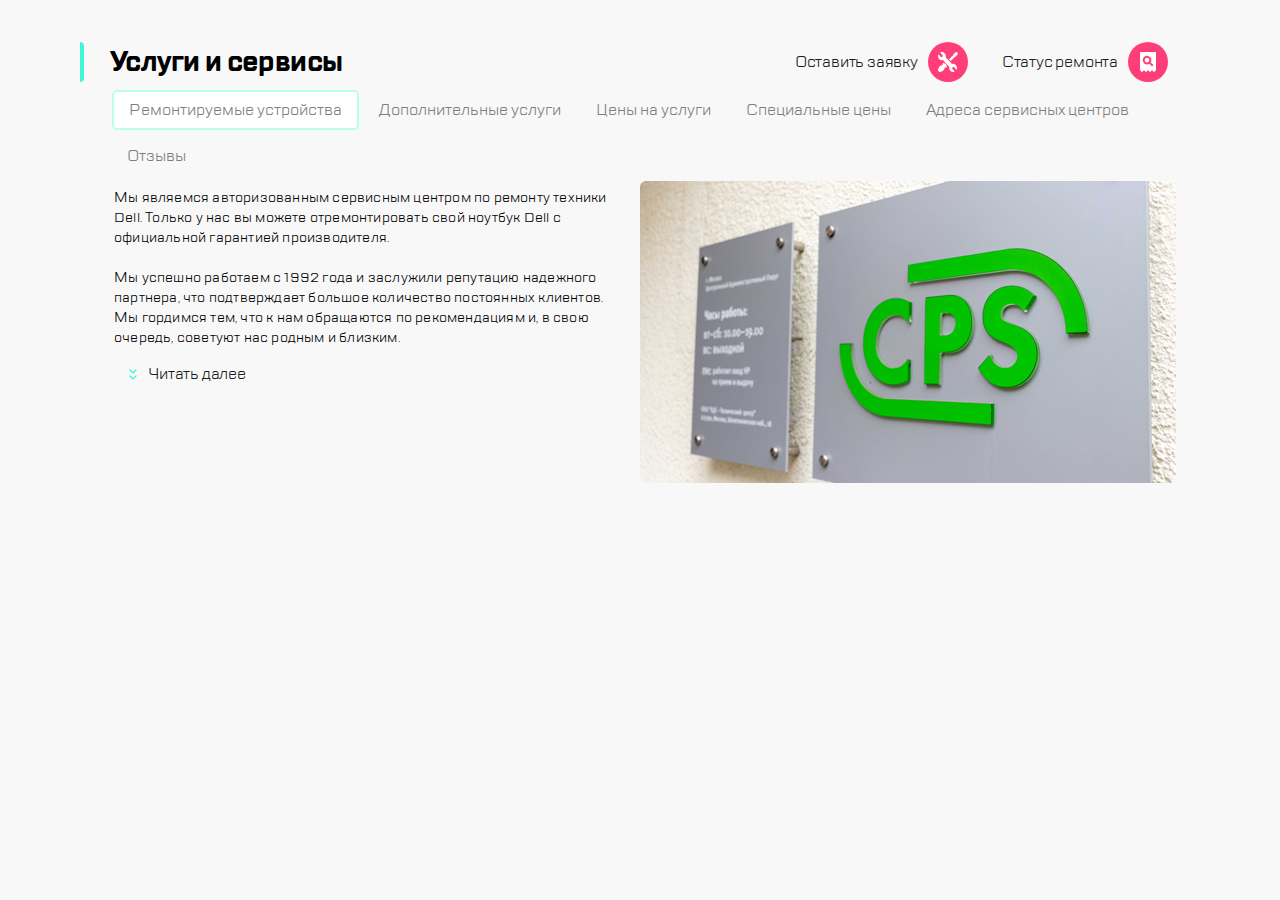
==== index.html @ e13e44ef "added aria-labels" ====
<!DOCTYPE html>
<html lang="ru">

<head>
  <meta charset="UTF-8">
  <meta name="viewport" content="width=device-width, initial-scale=1.0">
  <link rel="stylesheet" href="assets/styles.css">
  <link rel="stylesheet" media="screen and (max-width:767.98px)" href="assets/mobile.css">
  <link rel="stylesheet" media="screen and (min-width:768px) and (max-width:991.98px)" href="assets/tablet.css">
  <link rel="stylesheet" media="screen and (min-width:992px)" href="assets/laptop.css">
  <link rel="stylesheet" href="assets/mobile_menu.css">
  <title>Услуги и сервисы</title>
</head>

<body>
  <header>
    <nav class="nav">
      <div class="nav__left">
        <ul class="nav__list">
          <li class="nav__item">
            <a class="nav__link" aria-label="Меню" href="#"><i class="nav__icon nav__icon--burger"></i></a>
          </li>
          <li class="nav__item">
            <div class="nav__divider-img"></div>
          </li>
          <li class="nav__item">
            <a class="nav__link" href="#"><img class="nav__logo" src="img/logo.svg" alt="Логотип CPS"></a>
          </li>
        </ul>
      </div>
      <div class="nav__right">
        <ul class="nav__list">
          <li class="nav__item">
            <a class="nav__link" aria-label="Позвоните нам" href="#"><i class="nav__icon nav__icon--call"></i></a>
          </li>
          <li class="nav__item">
            <a class="nav__link" aria-label="Напишите нам" href="#"><i class="nav__icon nav__icon--chat"></i></a>
          </li>
          <li class="nav__item">
            <a class="nav__link" aria-label="Профиль пользователя" href="#"><i class="nav__icon  nav__icon--profile"></i></a>
          </li>
          <li class="nav__item">
            <div class="nav__divider-img"></div>
          </li>
          <li class="nav__item">
            <a class="nav__link" aria-label="Оставить заявку" href="#">
              <span class="nav__text">Оставить заявку</span>
              <i class="nav__icon nav__icon--repair"></i>
            </a>
          </li>
          <li class="nav__item">
            <a class="nav__link" aria-label="Статус ремонта" href="#">
              <span class="nav__text">Статус ремонта</span>
              <i class="nav__icon nav__icon--checkstatus"></i>
            </a>
          </li>
        </ul>
      </div>
    </nav>
    <div class="heading">
      <h1 class="heading__h1">Услуги и сервисы</h1>
    </div>
    <div class="scrollmenu">
      <a href="#" class="scrollmenu__item active">Ремонтируемые устройства</a>
      <a href="#" class="scrollmenu__item">Дополнительные услуги</a>
      <a href="#" class="scrollmenu__item">Цены на услуги</a>
      <a href="#" class="scrollmenu__item">Специальные цены</a>
      <a href="#" class="scrollmenu__item">Адреса сервисных центров</a>
      <a href="#" class="scrollmenu__item">Отзывы</a>
    </div>
  </header>
  <main>
    <article class="first-block">
      <div class="first-block__text">
        <p class="first-block__text1">Мы являемся авторизованным сервисным центром по ремонту техники Dell. Только у нас
          вы можете отремонтировать свой ноутбук Dell с официальной гарантией производителя.</p>
        <p class="first-block__text2">Мы успешно работаем с 1992 года и заслужили репутацию надежного партнера<span
            class="first-block__text3">, что подтверждает большое количество постоянных клиентов. Мы гордимся тем, что к
            нам обращаются по рекомендациям и, в свою очередь, советуют нас родным и близким.</span></p>
        <button class="first-block__button">
          <span class="first-block__arrow-icon">
          </span>
          <p class="first-block__read-more">Читать далее</p>
        </button>
      </div>
      <figure class="first-block__figure">
        <picture>
          <source srcset="img/office_mobile.webp" type="image/webp" media="(max-width:767.98px)">
          <source srcset="img/office_mobile.png" type="image/png" media="(max-width:767.98px)">
          <source srcset="img/office_tablet.webp" type="image/webp" media="(min-width:768px) and (max-width:991.98px)">
          <source srcset="img/office_tablet.png" type="image/png" media="(min-width:768px) and (max-width:991.98px)">
          <source srcset="img/office.webp" type="image/webp" media="(min-width:992px)">
          <source srcset="img/office.png" type="image/png" media="(min-width:992px)">
          <img class="first-block__image" src="img/office.png" alt="Офис CPS">
        </picture>
      </figure>
    </article>
  </main>
</body>

</html>
---- assets/styles.css ----
@font-face {
  font-family: 'TTLakes';
  src: url('../fonts/TTLakes-Regular.woff') format('woff');
  font-weight: normal;
  font-style: normal;
}

@font-face {
  font-family: 'TTLakes';
  src: url('../fonts/TTLakes-Bold.woff') format('woff');
  font-weight: bold;
  font-style: normal;
}

* {
  margin: 0;
  padding: 0;
  font-family: 'TTLakes', Arial, Helvetica, sans-serif;
}

html, body {
  background-color: #F8F8F8;
  height: 100%;
}

header,
main {
  position: relative;
  max-width: 1120px;
  margin: 0 auto;
}

/* Navigation */
.nav {
  height: 100%;
  display: flex;
  justify-content: space-between;
}

.nav__left,
.nav__right {
  width: 50%;
}

.nav__list {
  display: flex;
  align-items: center;
  list-style-type: none
}

.nav__link {
  padding: 0;
  text-decoration: none;
  display: flex;
}

.nav__icon {
  display: inline-block;
  width: 40px;
  height: 40px;
}

.nav__divider-img {
  background: url("../img/divider.svg") center no-repeat;
  width: 10px;
  height: 40px;
}

.nav__logo {
  width: 97px;
  height: auto;
}

/* Icons */
.nav__icon.nav__icon--burger {
  background-image: url('../img/burger.svg');
}

.nav__icon.nav__icon--call {
  background-image: url('../img/call.svg');
}

.nav__icon.nav__icon--chat {
  background-image: url('../img/chat.svg');
}

.nav__icon.nav__icon--checkstatus {
  background-image: url('../img/checkstatus.svg');
}

.nav__icon.nav__icon--profile {
  background-image: url('../img/profile.svg');
}

.nav__icon.nav__icon--repair {
  background-image: url('../img/repair.svg');
}

.nav__icon.nav__icon--search {
  background-image: url('../img/search.svg');
}

.nav__icon.nav__icon--x-burger {
  background-image: url('../img/x-burger.svg');
}

/* Heading */
.heading {
  height: 40px;
}

.heading__h1 {
  font-size: 28px;
  font-weight: bold;
  line-height: 40px;
  letter-spacing: -0.6px;
}

.heading__h1::before {
  display: inline-block;
  content: "";
  height: 40px;
  width: 4px;
  background-color: #41F6D7;
  position: absolute;
  left: 0;
  border-top-left-radius: 4px;
  border-bottom-left-radius: 4px;
  transform: rotate(180deg);
}

/* Scroll Menu */
.scrollmenu {
  position: relative;
}

.scrollmenu::-webkit-scrollbar {
  width: 0px;
  /* Chrome fix */
}

.scrollmenu__item {
  color: #7E7E82;
  display: inline-block;
  font-size: 16px;
  text-align: center;
  padding: 7px 15px;
  margin-right: 2px;
  text-decoration: none;
}

.scrollmenu__item.active {
  background-color: #FFF;
  border: 2px solid #B8FFEC;
  border-radius: 5px;
}

.scrollmenu::before, .scrollmenu::after {
  display: inline-block;
  position: fixed;
  content: "";
  top: 177px;
  right: 0;
  width: 24px;
  height: 40px;
  background: linear-gradient(to right, transparent, #F8F8F8) repeat-y;
}

.scrollmenu::before {
  left: 0;
  background: linear-gradient(to left, transparent, #F8F8F8) repeat-y;
}

/* First block */
.first-block__text {
  font-size: 14px;
  line-height: 20px;
  letter-spacing: 0.2px;
}

.first-block__button {
  background-color: #F8F8F8;
  border: none;
  display: flex;
  width: 132px;
  height: 24px;
  justify-content: space-evenly;
  align-items: flex-end
}

.first-block__arrow-icon {
  align-self: center;
  padding-inline: 7px;
  width: 8px;
  height: 11px;
  background-image: url("data:image/svg+xml,%3Csvg width='8' height='11' viewBox='0 0 8 11' fill='none' xmlns='http://www.w3.org/2000/svg'%3E%3Cpath fill-rule='evenodd' clip-rule='evenodd' d='M6.50008 0.500076L4.00008 3.00008L1.50008 0.500076C1.22393 0.223933 0.776218 0.223933 0.500076 0.500076C0.223933 0.776218 0.223933 1.22393 0.500075 1.50008L3.29297 4.29297C3.68349 4.68349 4.31666 4.68349 4.70718 4.29297L7.50008 1.50008C7.77622 1.22393 7.77622 0.776218 7.50008 0.500076C7.22393 0.223933 6.77622 0.223933 6.50008 0.500076ZM6.50008 6.50008L4.00008 9.00008L1.50008 6.50008C1.22393 6.22393 0.776218 6.22393 0.500076 6.50008C0.223933 6.77622 0.223933 7.22393 0.500075 7.50008L3.29297 10.293C3.68349 10.6835 4.31666 10.6835 4.70718 10.293L7.50008 7.50008C7.77622 7.22393 7.77622 6.77622 7.50008 6.50008C7.22393 6.22393 6.77622 6.22393 6.50008 6.50008Z' fill='%2341F6D7' /%3E%3C/svg%3E");
  background-size: contain;
  background-repeat: no-repeat;
  background-position: center;
  display: inline-block;
  /* background-color: #f3f;
  transform: rotate(180deg); */
}

.first-block__read-more, .sidebar__links a, .sidebar__button {
  font-size: 16px;
  line-height: 24px;
  letter-spacing: -0.2px;
  color: #1B1C21;
}

.first-block__image {
  width: 100%;
  aspect-ratio: 16/9;
  object-fit: cover;
}
---- assets/mobile.css ----
/* Navigation */
.nav__left {
  width: 55%;
}

.nav__right {
  width: 45%;
}

.nav__list {
  justify-content: space-evenly;
  align-items: center;
  height: 88px;
  box-shadow: 0px 2px 0px #D9FFF5;
  background-color: #FFF;
}

.nav__item {
  padding-top: 5px;
}

.nav__left .nav__list .nav__item:nth-child(2) {
  display: none;
}

.nav__right .nav__list .nav__item:nth-child(1),
.nav__right .nav__list .nav__item:nth-child(2),
.nav__right .nav__list .nav__item:nth-child(3) {
  display: none;
}

.nav__text {
  display: none;
}

/* Heading */
.heading {
  margin-top: 25px;
}

.heading__h1 {
  margin-left: 12px;
}

/* Scroll Menu */
.scrollmenu {
  overflow: auto;
  white-space: nowrap;
  margin-top: 24px;
  padding-left: 16px;
  scrollbar-width: none;
  /* Firefox fix*/
}

.scrollmenu__item {
  padding: 7px 14px;
}

/* First block */
.first-block {
  -webkit-margin-before: 8px;
}

.first-block__text {
  line-height: 18px;
  margin: 24px 16px;
  margin-bottom: 16px;
  -webkit-margin-before: 8px;
}

.first-block__button {
  margin: 14px 0;
}

.first-block__text2 {
  display: none;
}
---- assets/tablet.css ----
/* Navigation */

.nav__list {
  justify-content: flex-end;
  align-items: center;
  height: 88px;
  box-shadow: 0px 2px 0px #D9FFF5;
  background-color: #FFF;
  padding: 0 8px;
}

.nav__left .nav__list {
  justify-content: flex-start;
  padding-left: 24px;
}

.nav__item {
  padding-top: 5px;
  margin-right: 16px;
}

.nav__text {
  display: none;
}

/* Heading */
.heading {
  margin-top: 25px;
}

.heading__h1 {
  margin-left: 20px;
}

/* Scroll Menu */
.scrollmenu {
  overflow: auto;
  white-space: nowrap;
  margin-top: 32px;
  padding-left: 24px;
  scrollbar-width: none;  /* Firefox fix*/
}

/* First block */
.first-block {
  display: flex;
  justify-content: center;
  padding: 24px;
  -webkit-padding-before: 8px;
}

.first-block__text {
  display: flex;
  flex-direction: column;
  margin: 8px 48px;
  margin-left: 0;
  margin-bottom: 16px;
}

.first-block__button {
  margin: 8px 4px;
  order: 2;
}

.first-block__text1 {
  display: block;
  order: 0;
  margin-bottom: 20px;
}

.first-block__text2 {
  display: block;
  order: 1;
}

.first-block__text3 {
  display: none;
}

.first-block__figure {
  padding-top: 7px;
  min-width: 50%;
}

.first-block__image {
  border-radius: 6px;
  aspect-ratio: 5/3;
}
---- assets/laptop.css ----
/* Navigation */
.nav {
  width: 45%;
  justify-content: flex-end;
  align-items: center;
}

.nav__right {
  width: auto;
  position: absolute;
  right: 0px;
  top: 42px;
}

.nav__list {
  height: auto;
  padding: 0 8px;
}

.nav__right .nav__list {
  justify-content: flex-end;
  padding-left: 24px;
}

.nav__item {
  margin-right: 24px;
}

.nav__text {
  color: #1B1C21;
  font-size: 16px;
  line-height: 24px;
  letter-spacing: -0.2px;
  margin: auto 10px;
  text-align: right;
}

.nav__left {
  display: none;
}

.nav__right .nav__list .nav__item:not(:nth-child(5)):not(:nth-child(6)) {
  display: none;
}

/* Heading */
.heading {
  margin-top: 42px;
}

.heading__h1 {
  margin-left: 30px;
}

/* Scroll Menu */
.scrollmenu {
  margin-top: 8px;
  padding-left: 32px;
}

.scrollmenu::before, .scrollmenu::after {
  display: none;
}

.scrollmenu__item {
  margin-bottom: 8px;
}

.scrollmenu__item:last-child {
  margin-bottom: 0;
}

/* First block */
.first-block {
  display: flex;
  justify-content: center;
  padding: 0 24px;
}

.first-block__text {
  display: flex;
  flex-direction: column;
  margin: 14px 20px 16px 10px;
}

.first-block__button {
  margin: 14px 4px;
}

.first-block__text1 {
  display: block;
  margin-bottom: 20px;
}

.first-block__figure {
  padding-top: 7px;
  min-width: 50%;
}

.first-block__image {
  border-radius: 6px;
}
---- assets/mobile_menu.css ----
.sidebar {
  height: 100%;
  inset: 0 0;
  position: absolute;
  display: flex;
  flex-direction: column;
  justify-content: flex-start;
  width: 320px;
  background: #FFF;
  z-index: 2;
  box-shadow: 10px 0 40px #BBB;
  overflow-y: auto;
  scrollbar-width: none;  /* Firefox fix */
}

/* Scrollbar chrome fix */
.sidebar::-webkit-scrollbar {
  width: 0px;
}

.sidebar .nav__list {
  justify-content: flex-start;
  align-items: center;
  height: 88px;
  padding: 0 24px;
  background-color: #FFF;
  box-shadow: none;
}

.nav__icon:hover {
  filter: invert(1);
  transform: scale(1.1);
}

.nav__icon {
  transition: all 300ms ease-out;
}

.sidebar .nav__item.nav__item--moved-right {
  margin-left: auto;
  padding-right: 0;
}

.sidebar .nav__item {
  margin-right: 0;
  padding-top: 2px;
  padding-right: 16px;
}

.sidebar__links ul {
  padding: 16px 0px;
}

.sidebar__links a:hover {
  transform: translateX(8px) scale(1.1);
}

.sidebar__links a {
  display: inline-block;
  padding: 16px 24px;
  text-decoration: none;
  transition-duration: 300ms;
  transition-property: transform;
  transition-timing-function: ease-in-out;
}

.sidebar__links--active a {
  color: #7E7E82;
  position: relative;
  padding-left: 24px;
}

.sidebar__links--active a::before {
   content: "";
   display: inline-block;
   height: 32px;
   width: 4px;
   background-color:#41F6D7;
   position: absolute;
   left: 0;
   border-top-left-radius: 4px;
   border-bottom-left-radius: 4px;
   transform: rotate(180deg) translateY(4px);
 }

.sidebar__contacts {
  margin-top: auto;
  margin-bottom: 12px;
}

.sidebar .nav__list.sidebar__list {
  height: auto;
}

.sidebar__links.sidebar__links--mailto a {
  margin-top: 6px;
  padding: 10px 24px;
}

.sidebar__phone-num a:hover {
  transform: translateX(12px) scale(1.2);
}

.sidebar__phone-num a {
  color: #1B1C21;
  display: inline-block;
  font-size: 24px;
  font-weight: bold;
  line-height: 32px;
  letter-spacing: -0.6px;
  text-decoration: none;
  padding: 8px 24px;
  transition: transform 300ms ease-in-out;
}


.sidebar__button {
  padding: 28px 20px;
}

.sidebar__button li {
  display: inline-block;
  transition: transform 300ms ease;
}

.sidebar__button li:hover {
  transform: scale(1.3);
}

.sidebar__button button{
  border: none;
  color: #1B1C21;
  background-color: #FFF;
  padding: 3px;
  text-align: center;
  text-decoration: none;
  font-size: 16px;
  cursor: pointer;
}

.sidebar__button button[disabled] {
  color: grey;
  cursor: default;
}
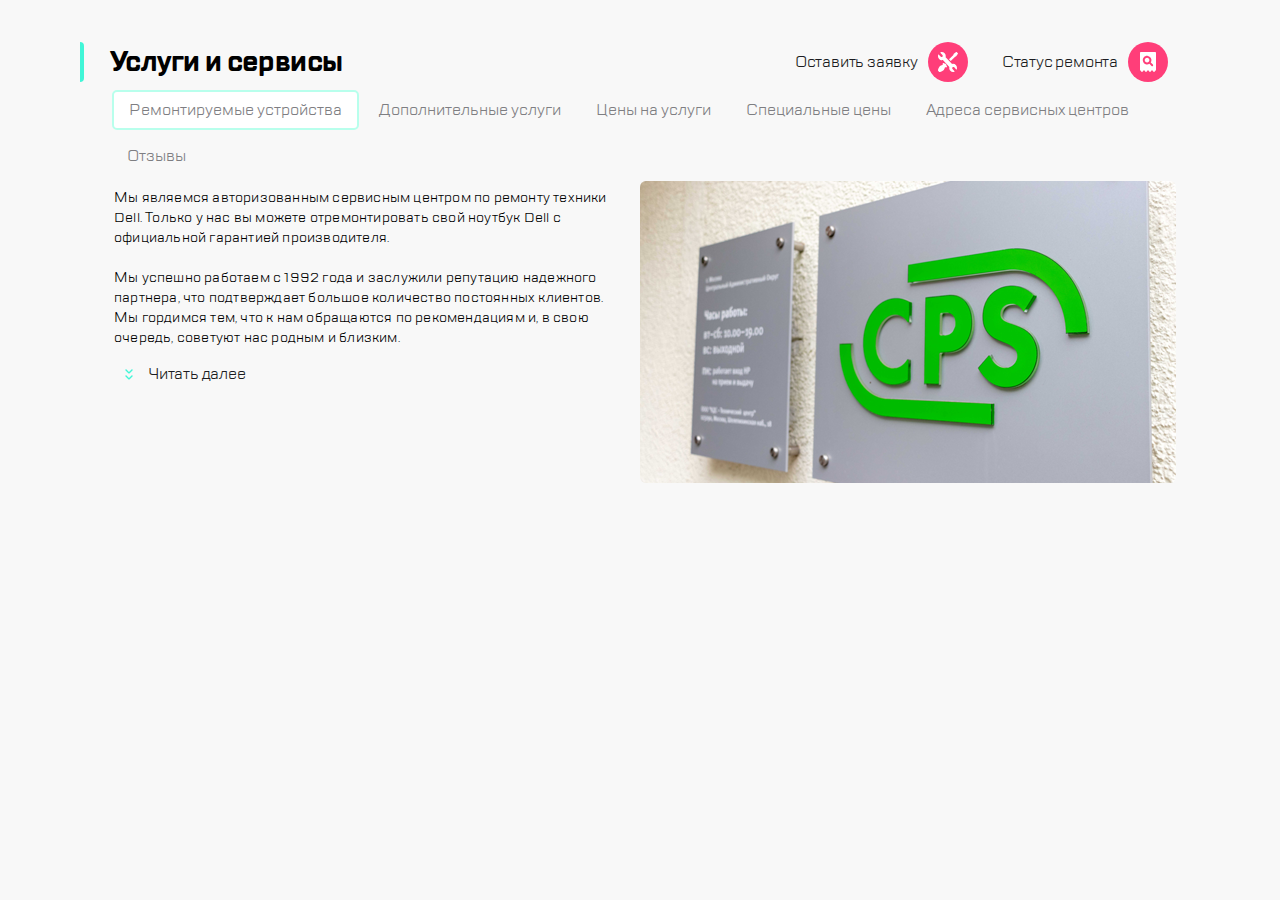
==== commit aa621fcc: "Practice 5.1.3 ready" ====
--- a/index.html
+++ b/index.html
@@ -3,12 +3,15 @@
 
 <head>
   <meta charset="UTF-8">
+  <meta http-equiv="X-UA-Compatible" content="IE=edge">
   <meta name="viewport" content="width=device-width, initial-scale=1.0">
-  <link rel="stylesheet" href="assets/styles.css">
-  <link rel="stylesheet" media="screen and (max-width:767.98px)" href="assets/mobile.css">
-  <link rel="stylesheet" media="screen and (min-width:768px) and (max-width:991.98px)" href="assets/tablet.css">
-  <link rel="stylesheet" media="screen and (min-width:992px)" href="assets/laptop.css">
-  <link rel="stylesheet" href="assets/mobile_menu.css">
+  <link rel="stylesheet" media="screen and (max-width:767.98px)"
+    href="https://cdn.jsdelivr.net/npm/swiper@11/swiper-bundle.min.css" />
+  <link rel="stylesheet" href="assets/styles.css" />
+  <link rel="stylesheet" media="screen and (max-width:767.98px)" href="assets/mobile.css" />
+  <link rel="stylesheet" media="screen and (min-width:768px) and (max-width:991.98px)" href="assets/tablet.css" />
+  <link rel="stylesheet" media="screen and (min-width:992px)" href="assets/laptop.css" />
+  <link rel="stylesheet" href="assets/mobile_menu.css" />
   <title>Услуги и сервисы</title>
 </head>
 
@@ -37,7 +40,8 @@
             <a class="nav__link" aria-label="Напишите нам" href="#"><i class="nav__icon nav__icon--chat"></i></a>
           </li>
           <li class="nav__item">
-            <a class="nav__link" aria-label="Профиль пользователя" href="#"><i class="nav__icon  nav__icon--profile"></i></a>
+            <a class="nav__link" aria-label="Профиль пользователя" href="#"><i
+                class="nav__icon  nav__icon--profile"></i></a>
           </li>
           <li class="nav__item">
             <div class="nav__divider-img"></div>
@@ -96,6 +100,9 @@
       </figure>
     </article>
   </main>
+  <script media="screen and (max-width:767.98px)"
+    src="https://cdn.jsdelivr.net/npm/swiper@11/swiper-bundle.min.js"></script>
+  <script src="assets/script.js"></script>
 </body>
 
 </html>--- a/assets/styles.css
+++ b/assets/styles.css
@@ -18,7 +18,8 @@
   font-family: 'TTLakes', Arial, Helvetica, sans-serif;
 }
 
-html, body {
+html,
+body {
   background-color: #F8F8F8;
   height: 100%;
 }
@@ -155,9 +156,10 @@
   border-radius: 5px;
 }
 
-.scrollmenu::before, .scrollmenu::after {
-  display: inline-block;
-  position: fixed;
+.scrollmenu::before,
+.scrollmenu::after {
+  display: inline-block;
+  position: sticky;
   content: "";
   top: 177px;
   right: 0;
@@ -178,17 +180,17 @@
   letter-spacing: 0.2px;
 }
 
-.first-block__button {
+.first-block__button, 
+.brands__button {
   background-color: #F8F8F8;
   border: none;
   display: flex;
   width: 132px;
   height: 24px;
-  justify-content: space-evenly;
-  align-items: flex-end
-}
-
-.first-block__arrow-icon {
+}
+
+.first-block__arrow-icon,
+.brands__arrow-icon {
   align-self: center;
   padding-inline: 7px;
   width: 8px;
@@ -198,19 +200,104 @@
   background-repeat: no-repeat;
   background-position: center;
   display: inline-block;
-  /* background-color: #f3f;
-  transform: rotate(180deg); */
-}
-
-.first-block__read-more, .sidebar__links a, .sidebar__button {
+}
+
+.first-block__read-more,
+.sidebar__links a,
+.sidebar__button,
+.brands__heading, 
+.brands__button-text {
   font-size: 16px;
   line-height: 24px;
   letter-spacing: -0.2px;
   color: #1B1C21;
 }
 
+.first-block__read-more {
+  margin-left: 8px;
+}
+
 .first-block__image {
   width: 100%;
   aspect-ratio: 16/9;
   object-fit: cover;
-}+}
+
+/* Brands */
+
+.brands__heading {
+  color: #7E7E82;
+  text-transform: uppercase;
+  font-weight: normal;
+  padding: 16px 32px;
+  margin-bottom: 24px;
+  box-shadow: inset 0px 1px 0px #D9FFF5;
+  background-image: linear-gradient(to right, #F8F8F8, #FFF);
+}
+
+.brands__list {
+  display: flex;
+  justify-content: flex-start;
+  flex-wrap: wrap;
+  row-gap: 15px;
+  padding-left: 2.85vw;
+}
+
+.brands__item {
+  margin-right: 2.85vw;
+  background: url("data:image/svg+xml,%3Csvg width='40' height='40' viewBox='0 0 40 40' fill='none' xmlns='http://www.w3.org/2000/svg'%3E%3Crect x='1' y='1' width='38' height='38' rx='19' stroke='%23FF3E79' stroke-width='2'/%3E%3Cpath fill-rule='evenodd' clip-rule='evenodd' d='M21.5 20L17.7071 16.2071C17.3166 15.8166 17.3166 15.1834 17.7071 14.7929L17.7929 14.7071C18.1834 14.3166 18.8166 14.3166 19.2071 14.7071L23.7929 19.2929C24.1834 19.6834 24.1834 20.3166 23.7929 20.7071L19.2071 25.2929C18.8166 25.6834 18.1834 25.6834 17.7929 25.2929L17.7071 25.2071C17.3166 24.8166 17.3166 24.1834 17.7071 23.7929L21.5 20Z' fill='%23FF3E79'/%3E%3C/svg%3E%0A") no-repeat;
+  background-position: 92% 50%;
+  background-color: #FFF;
+  list-style: none;
+  max-width: 238px;
+  min-width: 21.239vw;
+  height: 70px;
+  border: 1px solid #EAEAEA;
+  border-radius: 6px;
+  overflow: hidden;
+}
+
+.brands__item:nth-child(n+9) {
+  opacity: 0;
+  height: 0;
+  overflow: hidden;
+  transition: opacity 200ms linear, height 200ms linear;
+}
+
+.brands__list.brands__list--show-brands .brands__item:nth-child(n+9) {
+  opacity: 1;
+  height: 70px;
+  transition: opacity 200ms linear, height 200ms linear;
+}
+
+.brands__link {
+  display: flex;
+  padding-left: 16px;
+  height: 100%;
+  width: 100%;
+}
+
+.brands__img {
+  margin: auto 0;
+}
+
+.brands__button {
+  padding-left: 2.85vw;
+  margin: 24px 3px;
+  width: auto;
+}
+
+.brands__button-text {
+  margin-left: 10px;
+  font-weight: 500;
+}
+
+.brands__arrow-icon.brands__arrow-icon--turned,
+.first-block__arrow-icon.first-block__arrow--turned {
+  transform: scale(-1);
+}
+
+.brands-swiper-section {
+  display: none;
+}
+
--- a/assets/mobile.css
+++ b/assets/mobile.css
@@ -47,7 +47,6 @@
   overflow: auto;
   white-space: nowrap;
   margin-top: 24px;
-  padding-left: 16px;
   scrollbar-width: none;
   /* Firefox fix*/
 }
@@ -74,4 +73,74 @@
 
 .first-block__text2 {
   display: none;
+}
+
+/* Brands */
+
+.brands__heading {
+  padding: 16px;
+  margin-bottom: 0;
+}
+
+.brands__list {
+  flex-wrap: nowrap;
+  padding: 0;
+}
+
+.brands__item {
+  width: 240px;
+  height: 72px;
+  margin: 16px;
+}
+.brands {
+  display: none;
+}
+
+/* swiper */
+
+.brands-swiper-section {
+  display: block;
+  max-width: 768px;
+  margin-inline: auto;
+}
+
+.swiper {
+  width: 100%;
+  height: 130px;
+}
+
+.swiper::after, 
+.swiper::before {
+  display: inline-block;
+  position: absolute;
+  content: "";
+  top: 14px;
+  right: 0;
+  width: 24px;
+  height: 80px;
+  background: linear-gradient(to right, transparent, #F8F8F8) repeat-y;
+  z-index: 2;
+}
+
+.swiper::before {
+  left: 0;
+  background: linear-gradient(to left, transparent, #F8F8F8) repeat-y;
+}
+
+.tesst {
+  background-color: rgba(0, 255, 0, 0.3);
+  border: 1px dashed seagreen;
+}
+
+.swiper-slide {
+  width: 240px;
+}
+
+.swiper-pagination {
+  display: block;
+  --swiper-pagination-bullet-size: 12px;
+  --swiper-pagination-bottom: 14px;
+  --swiper-pagination-color: #B5B6BC;
+  --swiper-pagination-bullet-inactive-color: #DDDDDD;
+  --swiper-pagination-bullet-inactive-opacity: 1;
 }--- a/assets/tablet.css
+++ b/assets/tablet.css
@@ -37,7 +37,6 @@
   overflow: auto;
   white-space: nowrap;
   margin-top: 32px;
-  padding-left: 24px;
   scrollbar-width: none;  /* Firefox fix*/
 }
 
@@ -85,4 +84,43 @@
 .first-block__image {
   border-radius: 6px;
   aspect-ratio: 5/3;
+}
+
+/* Brands */
+
+.brands__heading {
+  padding: 16px 24px;
+}
+
+.brands__list {
+  padding-left: 24px;
+}
+
+.brands__item {
+  display: block;
+  min-width: 222px;
+  width: 29%;
+  max-width: none;
+  margin-right: 24px;
+}
+
+.brands__item:nth-child(n+7) {
+  opacity: 0;
+  height: 0;
+  overflow: hidden;
+  transition: opacity 200ms linear, height 200ms linear;
+}
+
+.brands__list.brands__list--show-brands .brands__item:nth-child(n+7) {
+  opacity: 1;
+  height: 70px;
+  transition: opacity 200ms linear, height 200ms linear;
+}
+
+.brands__list.brands__list--show-brands .brands__item:last-child {
+  margin-bottom: 24px;
+}
+
+.brands__button {
+  margin-top: 0;
 }--- a/assets/laptop.css
+++ b/assets/laptop.css
@@ -99,4 +99,15 @@
 
 .first-block__image {
   border-radius: 6px;
+}
+
+@media screen and (min-width:1122px)  {
+  .brands__list {
+    padding-left: 2.85%;
+  }
+  
+  .brands__item {
+    margin-right: 2.85%;
+    min-width: 21.4%;
+  }
 }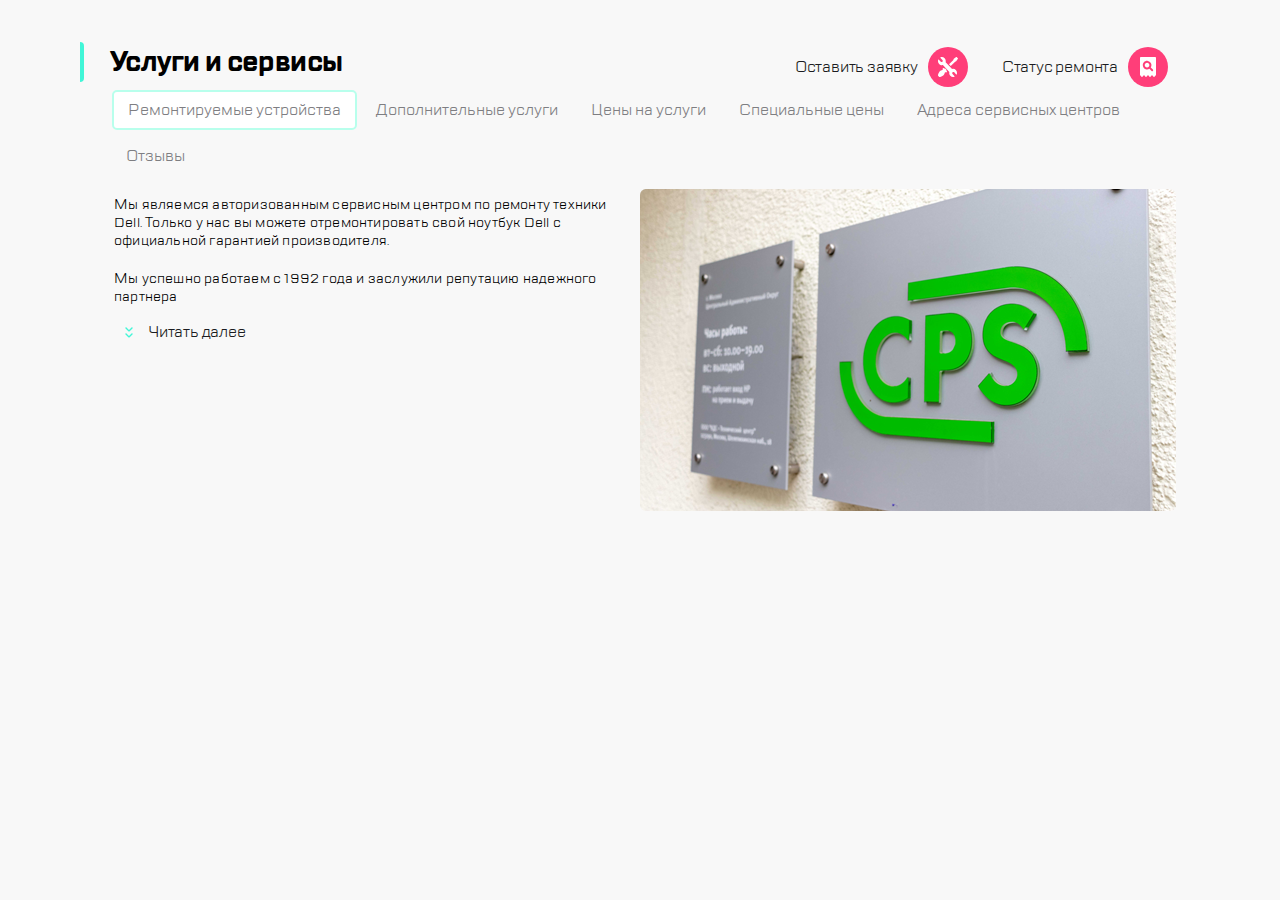
==== commit bab1a878: "css files refactored" ====
--- a/index.html
+++ b/index.html
@@ -8,8 +8,8 @@
   <link rel="stylesheet" media="screen and (max-width:767.98px)"
     href="https://cdn.jsdelivr.net/npm/swiper@11/swiper-bundle.min.css" />
   <link rel="stylesheet" href="assets/styles.css" />
-  <link rel="stylesheet" media="screen and (max-width:767.98px)" href="assets/mobile.css" />
-  <link rel="stylesheet" media="screen and (min-width:768px) and (max-width:991.98px)" href="assets/tablet.css" />
+  <link rel="stylesheet" href="assets/mobile.css" />
+  <link rel="stylesheet" media="screen and (min-width:768px)" href="assets/tablet.css" />
   <link rel="stylesheet" media="screen and (min-width:992px)" href="assets/laptop.css" />
   <link rel="stylesheet" href="assets/mobile_menu.css" />
   <title>Услуги и сервисы</title>
--- a/assets/styles.css
+++ b/assets/styles.css
@@ -1,13 +1,13 @@
 @font-face {
-  font-family: 'TTLakes';
-  src: url('../fonts/TTLakes-Regular.woff') format('woff');
+  font-family: "TTLakes";
+  src: url("../fonts/TTLakes-Regular.woff") format("woff");
   font-weight: normal;
   font-style: normal;
 }
 
 @font-face {
-  font-family: 'TTLakes';
-  src: url('../fonts/TTLakes-Bold.woff') format('woff');
+  font-family: "TTLakes";
+  src: url("../fonts/TTLakes-Bold.woff") format("woff");
   font-weight: bold;
   font-style: normal;
 }
@@ -15,12 +15,12 @@
 * {
   margin: 0;
   padding: 0;
-  font-family: 'TTLakes', Arial, Helvetica, sans-serif;
+  font-family: "TTLakes", Arial, Helvetica, sans-serif;
 }
 
 html,
 body {
-  background-color: #F8F8F8;
+  background-color: #f8f8f8;
   height: 100%;
 }
 
@@ -46,7 +46,7 @@
 .nav__list {
   display: flex;
   align-items: center;
-  list-style-type: none
+  list-style-type: none;
 }
 
 .nav__link {
@@ -74,35 +74,35 @@
 
 /* Icons */
 .nav__icon.nav__icon--burger {
-  background-image: url('../img/burger.svg');
+  background-image: url("../img/burger.svg");
 }
 
 .nav__icon.nav__icon--call {
-  background-image: url('../img/call.svg');
+  background-image: url("../img/call.svg");
 }
 
 .nav__icon.nav__icon--chat {
-  background-image: url('../img/chat.svg');
+  background-image: url("../img/chat.svg");
 }
 
 .nav__icon.nav__icon--checkstatus {
-  background-image: url('../img/checkstatus.svg');
+  background-image: url("../img/checkstatus.svg");
 }
 
 .nav__icon.nav__icon--profile {
-  background-image: url('../img/profile.svg');
+  background-image: url("../img/profile.svg");
 }
 
 .nav__icon.nav__icon--repair {
-  background-image: url('../img/repair.svg');
+  background-image: url("../img/repair.svg");
 }
 
 .nav__icon.nav__icon--search {
-  background-image: url('../img/search.svg');
+  background-image: url("../img/search.svg");
 }
 
 .nav__icon.nav__icon--x-burger {
-  background-image: url('../img/x-burger.svg');
+  background-image: url("../img/x-burger.svg");
 }
 
 /* Heading */
@@ -122,7 +122,7 @@
   content: "";
   height: 40px;
   width: 4px;
-  background-color: #41F6D7;
+  background-color: #41f6d7;
   position: absolute;
   left: 0;
   border-top-left-radius: 4px;
@@ -141,7 +141,7 @@
 }
 
 .scrollmenu__item {
-  color: #7E7E82;
+  color: #7e7e82;
   display: inline-block;
   font-size: 16px;
   text-align: center;
@@ -151,8 +151,8 @@
 }
 
 .scrollmenu__item.active {
-  background-color: #FFF;
-  border: 2px solid #B8FFEC;
+  background-color: #fff;
+  border: 2px solid #b8ffec;
   border-radius: 5px;
 }
 
@@ -165,12 +165,12 @@
   right: 0;
   width: 24px;
   height: 40px;
-  background: linear-gradient(to right, transparent, #F8F8F8) repeat-y;
+  background: linear-gradient(to right, transparent, #f8f8f8) repeat-y;
 }
 
 .scrollmenu::before {
   left: 0;
-  background: linear-gradient(to left, transparent, #F8F8F8) repeat-y;
+  background: linear-gradient(to left, transparent, #f8f8f8) repeat-y;
 }
 
 /* First block */
@@ -180,9 +180,9 @@
   letter-spacing: 0.2px;
 }
 
-.first-block__button, 
+.first-block__button,
 .brands__button {
-  background-color: #F8F8F8;
+  background-color: #f8f8f8;
   border: none;
   display: flex;
   width: 132px;
@@ -205,12 +205,12 @@
 .first-block__read-more,
 .sidebar__links a,
 .sidebar__button,
-.brands__heading, 
+.brands__heading,
 .brands__button-text {
   font-size: 16px;
   line-height: 24px;
   letter-spacing: -0.2px;
-  color: #1B1C21;
+  color: #1b1c21;
 }
 
 .first-block__read-more {
@@ -226,59 +226,51 @@
 /* Brands */
 
 .brands__heading {
-  color: #7E7E82;
+  color: #7e7e82;
   text-transform: uppercase;
   font-weight: normal;
   padding: 16px 32px;
   margin-bottom: 24px;
-  box-shadow: inset 0px 1px 0px #D9FFF5;
-  background-image: linear-gradient(to right, #F8F8F8, #FFF);
+  box-shadow: inset 0px 1px 0px #d9fff5;
+  background-image: linear-gradient(to right, #f8f8f8, #fff);
 }
 
 .brands__list {
   display: flex;
   justify-content: flex-start;
-  flex-wrap: wrap;
   row-gap: 15px;
-  padding-left: 2.85vw;
+  padding-left: 32px;
 }
 
 .brands__item {
-  margin-right: 2.85vw;
-  background: url("data:image/svg+xml,%3Csvg width='40' height='40' viewBox='0 0 40 40' fill='none' xmlns='http://www.w3.org/2000/svg'%3E%3Crect x='1' y='1' width='38' height='38' rx='19' stroke='%23FF3E79' stroke-width='2'/%3E%3Cpath fill-rule='evenodd' clip-rule='evenodd' d='M21.5 20L17.7071 16.2071C17.3166 15.8166 17.3166 15.1834 17.7071 14.7929L17.7929 14.7071C18.1834 14.3166 18.8166 14.3166 19.2071 14.7071L23.7929 19.2929C24.1834 19.6834 24.1834 20.3166 23.7929 20.7071L19.2071 25.2929C18.8166 25.6834 18.1834 25.6834 17.7929 25.2929L17.7071 25.2071C17.3166 24.8166 17.3166 24.1834 17.7071 23.7929L21.5 20Z' fill='%23FF3E79'/%3E%3C/svg%3E%0A") no-repeat;
+  margin-right: 32px;
+  background: url("data:image/svg+xml,%3Csvg width='40' height='40' viewBox='0 0 40 40' fill='none' xmlns='http://www.w3.org/2000/svg'%3E%3Crect x='1' y='1' width='38' height='38' rx='19' stroke='%23FF3E79' stroke-width='2'/%3E%3Cpath fill-rule='evenodd' clip-rule='evenodd' d='M21.5 20L17.7071 16.2071C17.3166 15.8166 17.3166 15.1834 17.7071 14.7929L17.7929 14.7071C18.1834 14.3166 18.8166 14.3166 19.2071 14.7071L23.7929 19.2929C24.1834 19.6834 24.1834 20.3166 23.7929 20.7071L19.2071 25.2929C18.8166 25.6834 18.1834 25.6834 17.7929 25.2929L17.7071 25.2071C17.3166 24.8166 17.3166 24.1834 17.7071 23.7929L21.5 20Z' fill='%23FF3E79'/%3E%3C/svg%3E%0A")
+    no-repeat;
   background-position: 92% 50%;
-  background-color: #FFF;
+  background-color: #fff;
   list-style: none;
-  max-width: 238px;
-  min-width: 21.239vw;
-  height: 70px;
-  border: 1px solid #EAEAEA;
+  width: 100%;
+
+  border: 1px solid #eaeaea;
   border-radius: 6px;
   overflow: hidden;
 }
 
-.brands__item:nth-child(n+9) {
-  opacity: 0;
-  height: 0;
-  overflow: hidden;
-  transition: opacity 200ms linear, height 200ms linear;
-}
-
-.brands__list.brands__list--show-brands .brands__item:nth-child(n+9) {
-  opacity: 1;
-  height: 70px;
-  transition: opacity 200ms linear, height 200ms linear;
+.swiper-slide {
+  display: flex;
 }
 
 .brands__link {
   display: flex;
   padding-left: 16px;
   height: 100%;
-  width: 100%;
+  min-width: 190px;
+  max-width: 222px;
 }
 
 .brands__img {
   margin: auto 0;
+  max-width: 128px;
 }
 
 .brands__button {
@@ -296,8 +288,3 @@
 .first-block__arrow-icon.first-block__arrow--turned {
   transform: scale(-1);
 }
-
-.brands-swiper-section {
-  display: none;
-}
-
--- a/assets/mobile.css
+++ b/assets/mobile.css
@@ -19,17 +19,11 @@
   padding-top: 5px;
 }
 
-.nav__left .nav__list .nav__item:nth-child(2) {
-  display: none;
-}
-
+.nav__text,
+.nav__left .nav__list .nav__item:nth-child(2), 
 .nav__right .nav__list .nav__item:nth-child(1),
 .nav__right .nav__list .nav__item:nth-child(2),
 .nav__right .nav__list .nav__item:nth-child(3) {
-  display: none;
-}
-
-.nav__text {
   display: none;
 }
 
@@ -88,7 +82,7 @@
 }
 
 .brands__item {
-  width: 240px;
+  min-width: 238px;
   height: 72px;
   margin: 16px;
 }
@@ -100,7 +94,6 @@
 
 .brands-swiper-section {
   display: block;
-  max-width: 768px;
   margin-inline: auto;
 }
 
@@ -127,11 +120,6 @@
   background: linear-gradient(to left, transparent, #F8F8F8) repeat-y;
 }
 
-.tesst {
-  background-color: rgba(0, 255, 0, 0.3);
-  border: 1px dashed seagreen;
-}
-
 .swiper-slide {
   width: 240px;
 }
--- a/assets/tablet.css
+++ b/assets/tablet.css
@@ -12,6 +12,13 @@
 .nav__left .nav__list {
   justify-content: flex-start;
   padding-left: 24px;
+}
+
+.nav__left .nav__list .nav__item:nth-child(2),
+.nav__right .nav__list .nav__item:nth-child(1),
+.nav__right .nav__list .nav__item:nth-child(2),
+.nav__right .nav__list .nav__item:nth-child(3) {
+  display: block;
 }
 
 .nav__item {
@@ -37,7 +44,8 @@
   overflow: auto;
   white-space: nowrap;
   margin-top: 32px;
-  scrollbar-width: none;  /* Firefox fix*/
+  scrollbar-width: none;
+  /* Firefox fix*/
 }
 
 /* First block */
@@ -90,35 +98,51 @@
 
 .brands__heading {
   padding: 16px 24px;
+  margin-bottom: 24px;
 }
 
 .brands__list {
   padding-left: 24px;
+  flex-wrap: wrap;
 }
 
 .brands__item {
   display: block;
-  min-width: 222px;
-  width: 29%;
-  max-width: none;
+  margin: 0;
   margin-right: 24px;
+  height: 70px;
+  min-width: auto;
 }
 
-.brands__item:nth-child(n+7) {
-  opacity: 0;
-  height: 0;
-  overflow: hidden;
-  transition: opacity 200ms linear, height 200ms linear;
+.swiper-slide {
+  width: calc(100% / 3);
+  margin-right: 0 !important;
 }
 
-.brands__list.brands__list--show-brands .brands__item:nth-child(n+7) {
-  opacity: 1;
-  height: 70px;
-  transition: opacity 200ms linear, height 200ms linear;
+.swiper::after, .swiper::before {
+  display: none;
 }
 
-.brands__list.brands__list--show-brands .brands__item:last-child {
-  margin-bottom: 24px;
+@media screen and (max-width: 991.98px) {
+  .swiper-slide:nth-child(n+7) {
+    opacity: 0;
+    height: 0;
+    overflow: hidden;
+    transition: opacity 200ms linear, height 200ms linear;
+  }
+
+  .brands__list.brands__list--show-brands .swiper-slide:nth-child(n+7) {
+    opacity: 1;
+    height: 70px;
+    flex-grow: 0;
+    padding-bottom: 2px;
+    transition: opacity 200ms linear, height 200ms linear;
+  }
+
+  .brands__list.brands__list--show-brands .swiper-slide:last-child {
+    margin-bottom: 24px;
+  }
+
 }
 
 .brands__button {
--- a/assets/laptop.css
+++ b/assets/laptop.css
@@ -15,6 +15,8 @@
 .nav__list {
   height: auto;
   padding: 0 8px;
+  background-color: transparent;
+  box-shadow: none;
 }
 
 .nav__right .nav__list {
@@ -27,6 +29,7 @@
 }
 
 .nav__text {
+  display: block;
   color: #1B1C21;
   font-size: 16px;
   line-height: 24px;
@@ -56,6 +59,7 @@
 .scrollmenu {
   margin-top: 8px;
   padding-left: 32px;
+  white-space: normal;
 }
 
 .scrollmenu::before, .scrollmenu::after {
@@ -83,6 +87,10 @@
   margin: 14px 20px 16px 10px;
 }
 
+.first-block__text2 {
+  display: block;
+}
+
 .first-block__button {
   margin: 14px 4px;
 }
@@ -101,13 +109,27 @@
   border-radius: 6px;
 }
 
-@media screen and (min-width:1122px)  {
-  .brands__list {
-    padding-left: 2.85%;
-  }
-  
-  .brands__item {
-    margin-right: 2.85%;
-    min-width: 21.4%;
-  }
+/* Swiper */
+
+.swiper-slide {
+  width: calc(100% / 4);
+}
+
+.swiper-slide:nth-child(n + 9) {
+  opacity: 0;
+  height: 0;
+  overflow: hidden;
+  transition: opacity 200ms linear, height 200ms linear;
+}
+
+.brands__list.brands__list--show-brands
+.swiper-slide:nth-child(n + 9) {
+  opacity: 1;
+  height: 70px;
+  padding-bottom: 2px;
+  transition: opacity 200ms linear, height 200ms linear;
+}
+
+.brands__button {
+  margin-top: 12px;
 }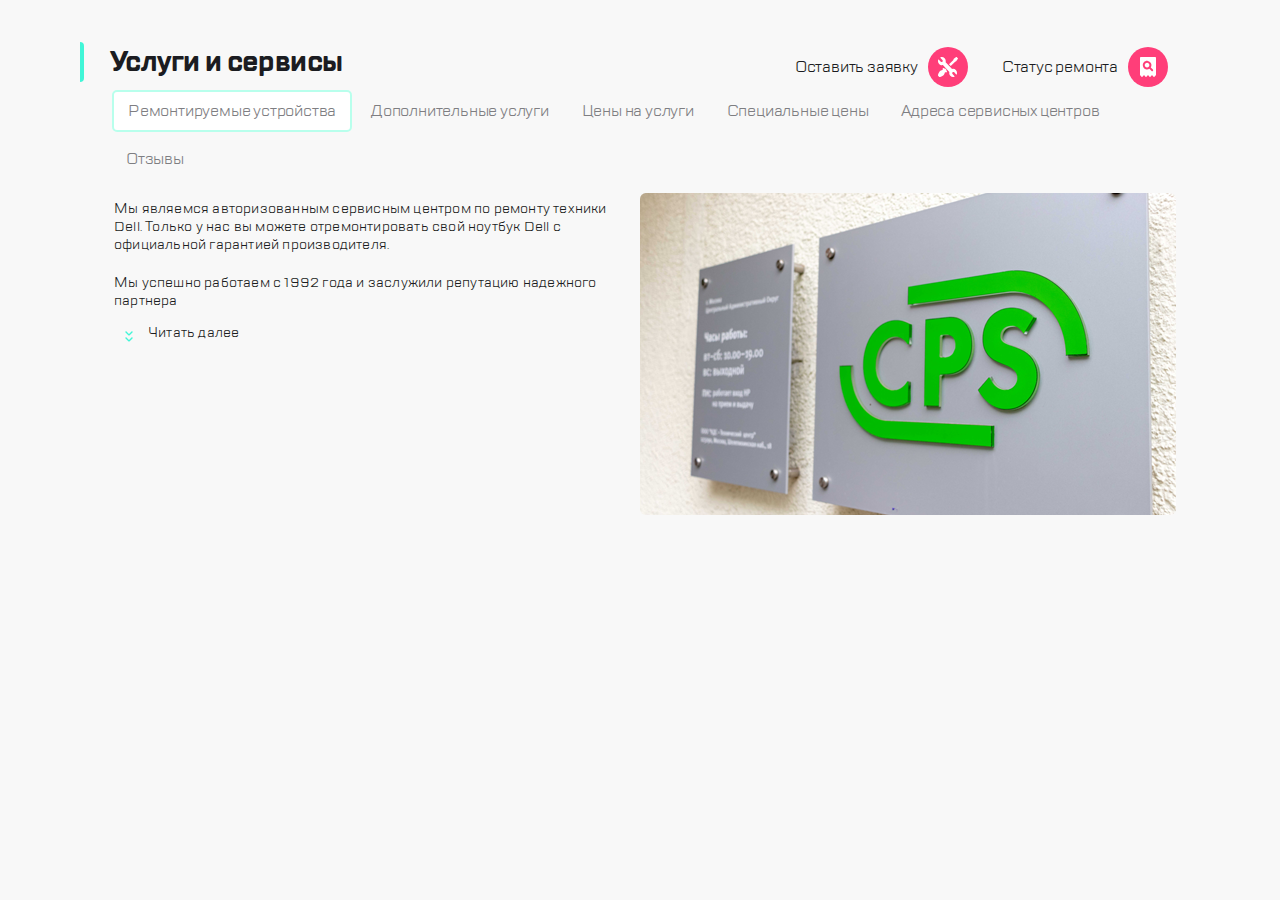
==== commit 8ac83ae5: "css tweaks" ====
--- a/index.html
+++ b/index.html
@@ -16,7 +16,7 @@
 </head>
 
 <body>
-  <header>
+  <header class="header">
     <nav class="nav">
       <div class="nav__left">
         <ul class="nav__list">
@@ -64,16 +64,16 @@
     <div class="heading">
       <h1 class="heading__h1">Услуги и сервисы</h1>
     </div>
-    <div class="scrollmenu">
-      <a href="#" class="scrollmenu__item active">Ремонтируемые устройства</a>
-      <a href="#" class="scrollmenu__item">Дополнительные услуги</a>
-      <a href="#" class="scrollmenu__item">Цены на услуги</a>
-      <a href="#" class="scrollmenu__item">Специальные цены</a>
-      <a href="#" class="scrollmenu__item">Адреса сервисных центров</a>
-      <a href="#" class="scrollmenu__item">Отзывы</a>
+    <div class="scroll-menu">
+      <a href="#" class="scroll-menu__item active">Ремонтируемые устройства</a>
+      <a href="#" class="scroll-menu__item">Дополнительные услуги</a>
+      <a href="#" class="scroll-menu__item">Цены на услуги</a>
+      <a href="#" class="scroll-menu__item">Специальные цены</a>
+      <a href="#" class="scroll-menu__item">Адреса сервисных центров</a>
+      <a href="#" class="scroll-menu__item">Отзывы</a>
     </div>
   </header>
-  <main>
+  <main class="main">
     <article class="first-block">
       <div class="first-block__text">
         <p class="first-block__text1">Мы являемся авторизованным сервисным центром по ремонту техники Dell. Только у нас
@@ -82,7 +82,7 @@
             class="first-block__text3">, что подтверждает большое количество постоянных клиентов. Мы гордимся тем, что к
             нам обращаются по рекомендациям и, в свою очередь, советуют нас родным и близким.</span></p>
         <button class="first-block__button">
-          <span class="first-block__arrow-icon">
+          <span class="arrow-icon">
           </span>
           <p class="first-block__read-more">Читать далее</p>
         </button>
--- a/assets/styles.css
+++ b/assets/styles.css
@@ -22,10 +22,21 @@
 body {
   background-color: #f8f8f8;
   height: 100%;
-}
-
-header,
-main {
+  font-size: 16px;
+  line-height: 24px;
+  letter-spacing: -0.2px;
+  color: #1b1c21;
+}
+
+body * {
+  font-size: inherit;
+  line-height: inherit;
+  letter-spacing: inherit;
+  color: inherit;
+}
+
+.header,
+.main {
   position: relative;
   max-width: 1120px;
   margin: 0 auto;
@@ -131,16 +142,16 @@
 }
 
 /* Scroll Menu */
-.scrollmenu {
+.scroll-menu {
   position: relative;
 }
 
-.scrollmenu::-webkit-scrollbar {
+.scroll-menu::-webkit-scrollbar {
   width: 0px;
   /* Chrome fix */
 }
 
-.scrollmenu__item {
+.scroll-menu__item {
   color: #7e7e82;
   display: inline-block;
   font-size: 16px;
@@ -150,14 +161,14 @@
   text-decoration: none;
 }
 
-.scrollmenu__item.active {
+.scroll-menu__item.active {
   background-color: #fff;
   border: 2px solid #b8ffec;
   border-radius: 5px;
 }
 
-.scrollmenu::before,
-.scrollmenu::after {
+.scroll-menu::before,
+.scroll-menu::after {
   display: inline-block;
   position: sticky;
   content: "";
@@ -168,7 +179,7 @@
   background: linear-gradient(to right, transparent, #f8f8f8) repeat-y;
 }
 
-.scrollmenu::before {
+.scroll-menu::before {
   left: 0;
   background: linear-gradient(to left, transparent, #f8f8f8) repeat-y;
 }
@@ -189,8 +200,7 @@
   height: 24px;
 }
 
-.first-block__arrow-icon,
-.brands__arrow-icon {
+.arrow-icon {
   align-self: center;
   padding-inline: 7px;
   width: 8px;
@@ -202,17 +212,6 @@
   display: inline-block;
 }
 
-.first-block__read-more,
-.sidebar__links a,
-.sidebar__button,
-.brands__heading,
-.brands__button-text {
-  font-size: 16px;
-  line-height: 24px;
-  letter-spacing: -0.2px;
-  color: #1b1c21;
-}
-
 .first-block__read-more {
   margin-left: 8px;
 }
@@ -284,7 +283,6 @@
   font-weight: 500;
 }
 
-.brands__arrow-icon.brands__arrow-icon--turned,
-.first-block__arrow-icon.first-block__arrow--turned {
+.arrow-icon.arrow-icon--turned {
   transform: scale(-1);
 }
--- a/assets/mobile.css
+++ b/assets/mobile.css
@@ -37,7 +37,7 @@
 }
 
 /* Scroll Menu */
-.scrollmenu {
+.scroll-menu {
   overflow: auto;
   white-space: nowrap;
   margin-top: 24px;
@@ -45,7 +45,7 @@
   /* Firefox fix*/
 }
 
-.scrollmenu__item {
+.scroll-menu__item {
   padding: 7px 14px;
 }
 
--- a/assets/tablet.css
+++ b/assets/tablet.css
@@ -40,7 +40,7 @@
 }
 
 /* Scroll Menu */
-.scrollmenu {
+.scroll-menu {
   overflow: auto;
   white-space: nowrap;
   margin-top: 32px;
--- a/assets/laptop.css
+++ b/assets/laptop.css
@@ -56,22 +56,22 @@
 }
 
 /* Scroll Menu */
-.scrollmenu {
+.scroll-menu {
   margin-top: 8px;
   padding-left: 32px;
   white-space: normal;
 }
 
-.scrollmenu::before, .scrollmenu::after {
+.scroll-menu::before, .scroll-menu::after {
   display: none;
 }
 
-.scrollmenu__item {
-  margin-bottom: 8px;
+.scroll-menu__item {
+  margin-bottom: 0;
 }
 
-.scrollmenu__item:last-child {
-  margin-bottom: 0;
+.scroll-menu__item:first-child {
+  margin-bottom: 8px;
 }
 
 /* First block */
